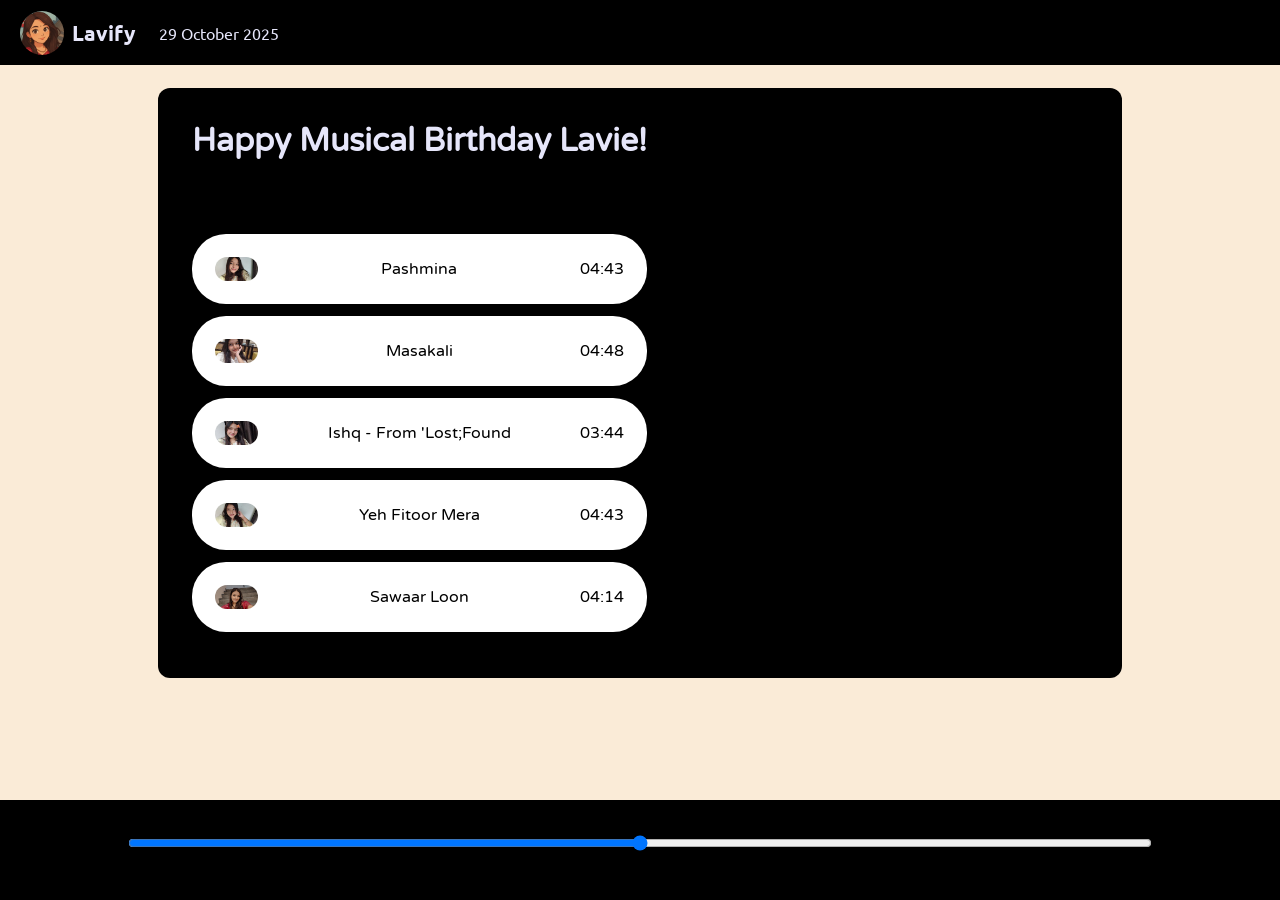
==== index.html @ 067c3c69 "Add files via upload" ====
<!DOCTYPE html>
<html lang="en">
<head>
    <meta charset="UTF-8">
    <meta name="viewport" content="width=device-width, initial-scale=1.0">
    <title>Lavify-Your B'day Gift</title>
    <link rel="stylesheet" href="style.css">
</head>
<body>
    <nav>
        <ul>
            <li class="brand"><img src="lavs.png" alt="Lavify">Lavify</li>
            <li class="special">29 October 2025</li>
        
        
        </ul>
    </nav>
    <div class="container">
        
        <div class="songList">
            <h1>Happy Musical Birthday Lavie!</h1>
            <div class="songItemContainer">
                <div class="songItem">
                    <img alt="1">
                    <span class="songName">Pashmina</span>
                    <span class="songlistplay"><span class="timestamp">04:43 <i id="0" class="far songItemPlay fa-play-circle"></i></span></span>
                </div>
                <div class="songItem">
                    <img alt="1">
                    <span class="songName">Masakali</span>
                    <span class="songlistplay"><span class="timestamp">04:48 <i id="1" class="far songItemPlay fa-play-circle"></i></span></span>
                </div>
                <div class="songItem">
                    <img alt="1">
                    <span class="songName">Ishq - From 'Lost;Found'</span>
                    <span class="songlistplay"><span class="timestamp">03:44 <i id="2" class="far songItemPlay fa-play-circle"></i></span></span>
                </div>
                <div class="songItem">
                    <img alt="1">
                    <span class="songName">Yeh Fitoor Mera</span>
                    <span class="songlistplay"><span class="timestamp">04:43 <i id="3" class="far songItemPlay fa-play-circle"></i></span></span>
                </div>
                <div class="songItem">
                    <img alt="1">
                    <span class="songName">Sawaar Loon</span>
                    <span class="songlistplay"><span class="timestamp">04:14 <i id="4" class="far songItemPlay fa-play-circle"></i></span></span>
                </div>
                
                
        </div>
        <div class="songBanner"></div>

    </div>
    <div class="bottom">
        <input type="range" name="range" id="myProgressBar" min="0" max="100">
        <div class="icons">
            <!-- fontawesome icons -->
             <i class="fas fa-3x fa-step-backward" id="previous"></i>
            <i class="far fa-3x fa-play-circle" id="masterPlay"></i>
            <i class="fas fa-3x fa-step-forward" id="next"></i>
        </div>
        <div class="songInfo">
            <img src="playing.gif" width="42px" alt="" id="gif"> <span id="masterSongName"></span>
        </div>
    </div>
    <script src="https://kit.fontawesome.com/26504e4a1f.js" crossorigin="anonymous"></script>
    <script src="script.js"></script>
    
    
</body>
</html>
---- style.css ----
@import url('https://fonts.googleapis.com/css2?family=Ubuntu:wght@300;400;500;700&display=swap');
@import url('https://fonts.googleapis.com/css2?family=Varela+Round&display=swap');

body{
    background-color: antiquewhite;
}

*{
    margin: 0;
    padding: 0;
}

nav{
    font-family: 'Ubuntu', sans-serif;
}

nav ul{
    display: flex;
    align-items: center;
    list-style-type: none;
    height: 65px;
    background-color: black;
    color: lavender;
}

nav ul li{
    padding: 0 12px;
}

.brand img{
    width: 44px;
    padding: 0 8px;
    border-radius: 50%;
}

.brand {
    display: flex;
    align-items: center;
    font-weight: bolder;
    font-size: 1.3rem;
}

.container{
    min-height: 55vh;
    background-color: black;
    color: lavender;
    font-family: 'Varela Round', sans-serif;
    display: flex;
    margin: 23px auto;
    width: 70%;
    border-radius: 12px;
    padding: 34px;
    background-image: url('bg.jpg');
}

.bottom {
    position: fixed;        
    bottom: 0;
    left: 0;
    width: 100%;           
    height: 100px;
    background-color: black;
    color: lavender;
    display: flex;
    flex-direction: column; 
    justify-content: center;
    align-items: center;
         
}


.icons{
    margin-top: 14px; 
}
.icons i{
    cursor: pointer;
}

#myProgressBar{
    width: 80vw; 
    cursor: pointer;
}

.songItemContainer{
    margin-top: 74px;
}

.songItem{
    height: 70px;
    display: flex;
    background-color: white;
    color: black;
    margin: 12px 0;
    justify-content: space-between;
    align-items: center;
    border-radius: 34px;
}

.songItem img{
    width: 43px;
    margin: 0 23px;
    border-radius: 34px;
}

.timestamp{
    margin: 0 23px;
}

.timestamp i{
    cursor: pointer;
}

.songInfo{
    position: absolute;
    left: 10vw;
    font-family: 'Varela Round', sans-serif;
}

.songInfo img{
    opacity: 0;
    transition: opacity 0.4s ease-in;
}

@media only screen and (max-width: 1100px) {
    body {
        background-color:antiquewhite;
    }
}
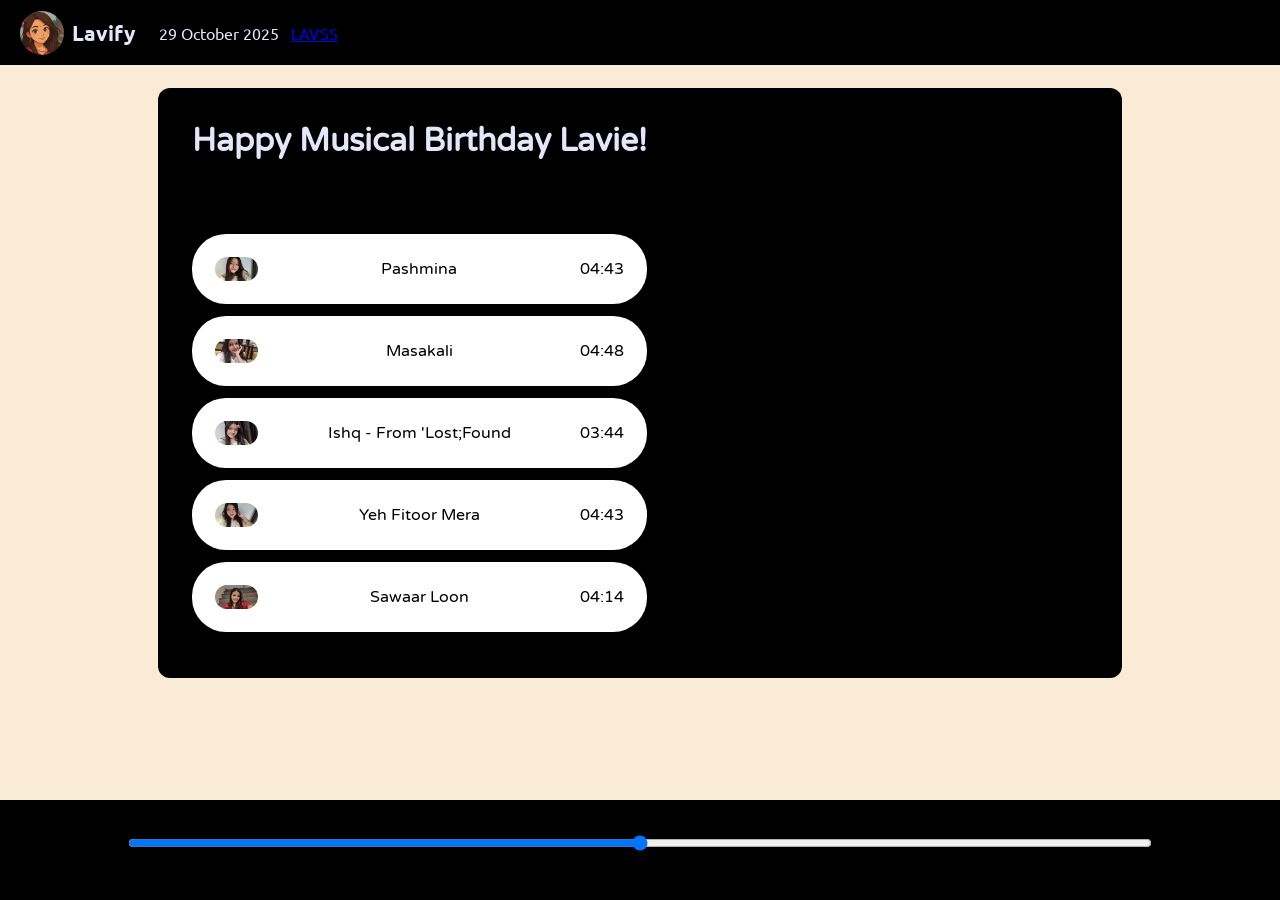
==== commit cf413086: "Update index.html" ====
--- a/index.html
+++ b/index.html
@@ -11,6 +11,7 @@
         <ul>
             <li class="brand"><img src="lavs.png" alt="Lavify">Lavify</li>
             <li class="special">29 October 2025</li>
+            <a  class="btn" href="about.html">LAVSS</a>
         
         
         </ul>
@@ -68,4 +69,4 @@
     
     
 </body>
-</html>+</html>
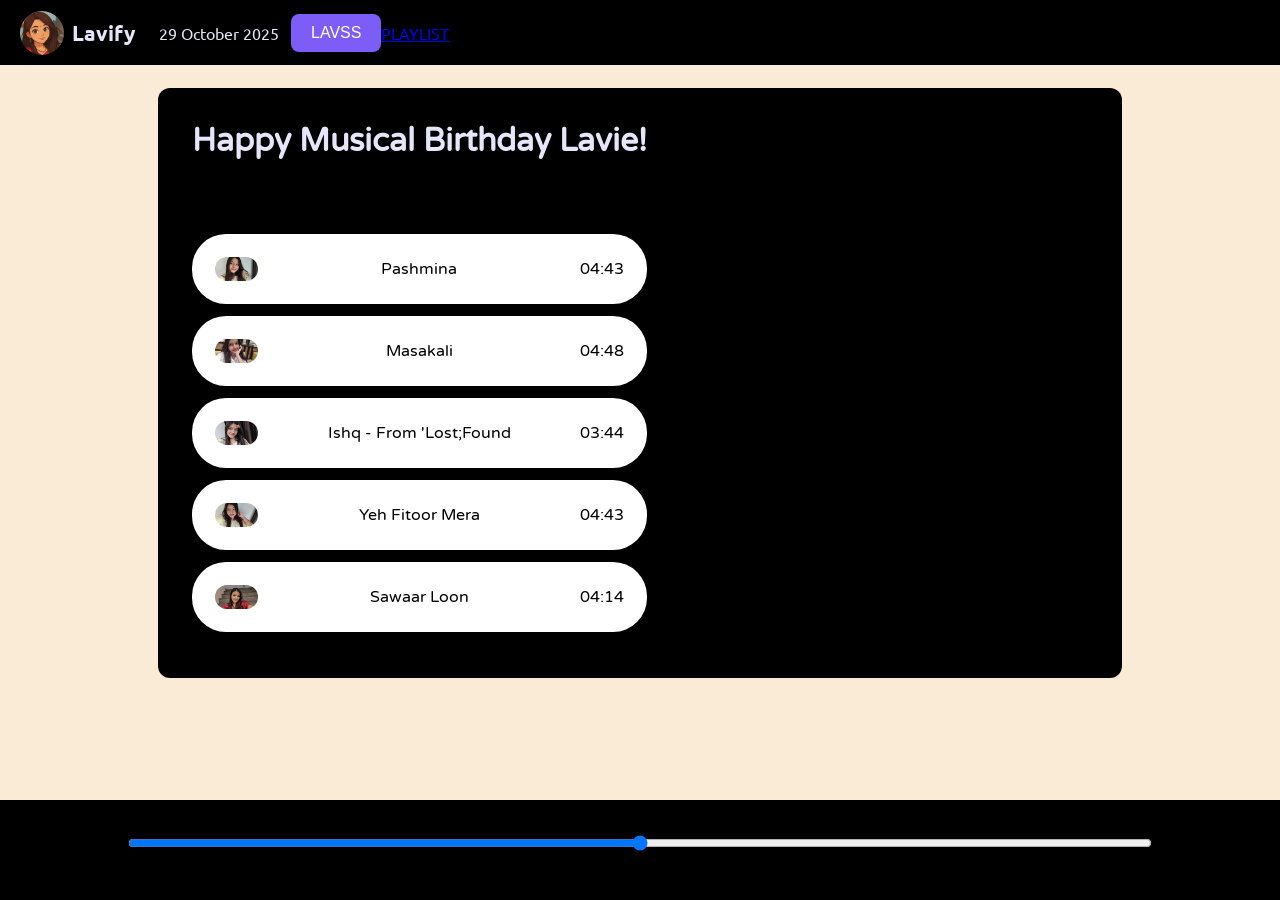
==== commit 15eb7294: "Update index.html" ====
--- a/index.html
+++ b/index.html
@@ -12,6 +12,7 @@
             <li class="brand"><img src="lavs.png" alt="Lavify">Lavify</li>
             <li class="special">29 October 2025</li>
             <a  class="btn" href="about.html">LAVSS</a>
+            <a class="play" href="https://spotify.link/JRWgQIagQXb"> PLAYLIST </a>
         
         
         </ul>
--- a/style.css
+++ b/style.css
@@ -126,3 +126,17 @@
         background-color:antiquewhite;
     }
 }
+
+.btn {
+  display: inline-block;
+  background: #7c5df7;
+  color: white;
+  padding: 10px 20px;
+  text-decoration: none;
+  border-radius: 8px;
+  font-family: sans-serif;
+  transition: background 0.3s;
+}
+.btn:hover {
+  background: #a58cff;
+}
